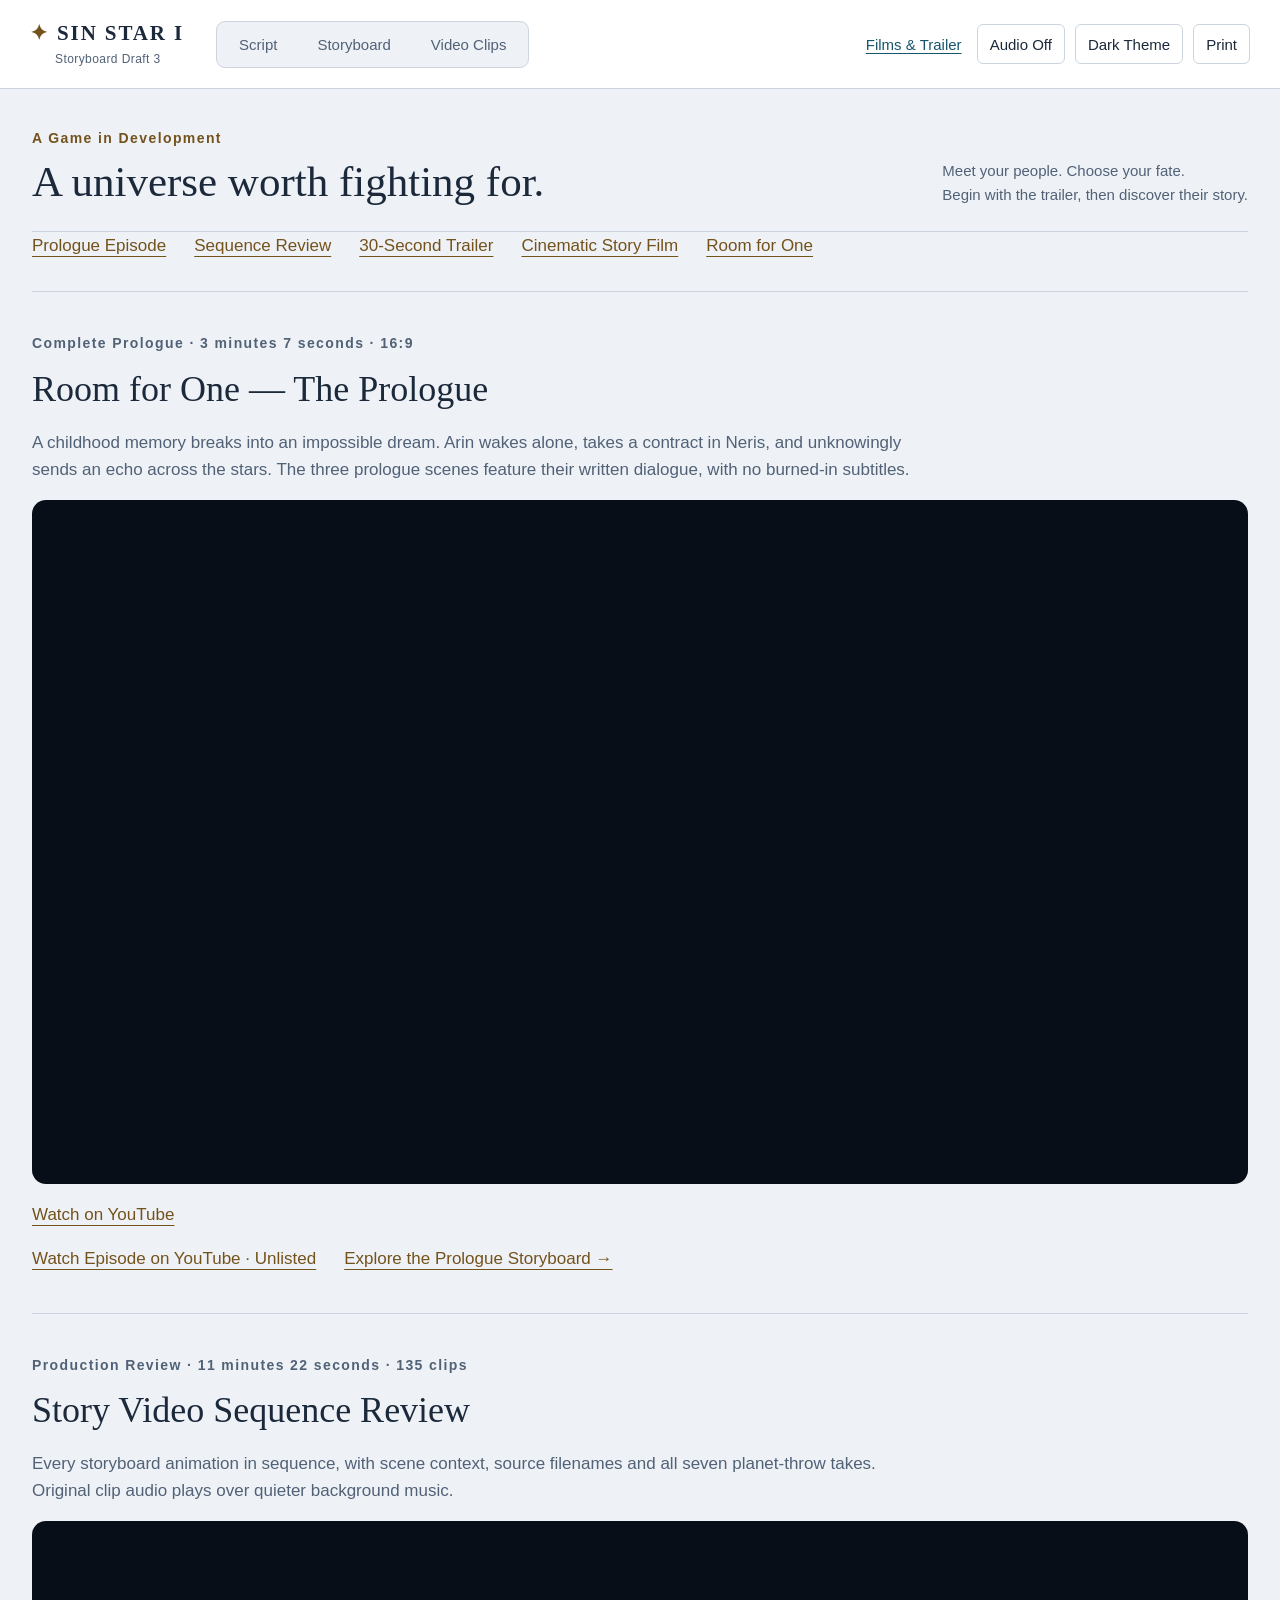
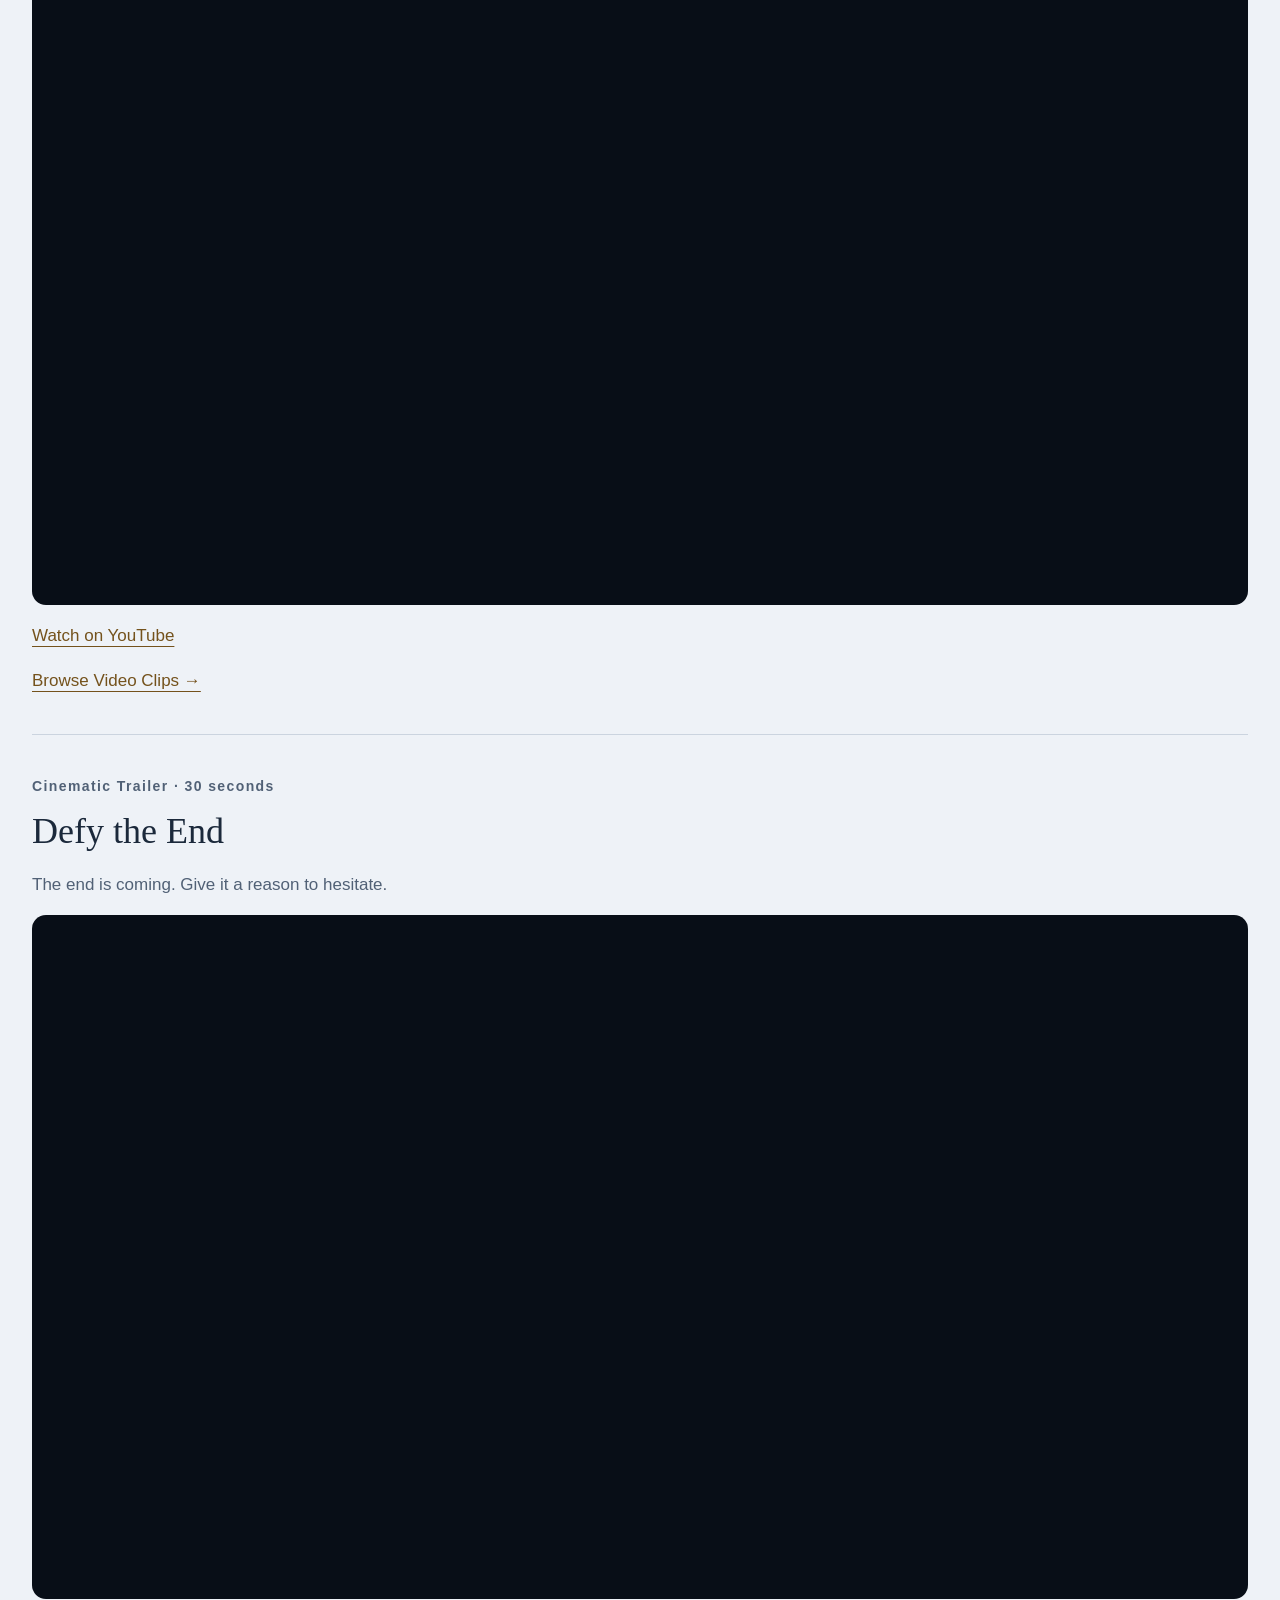
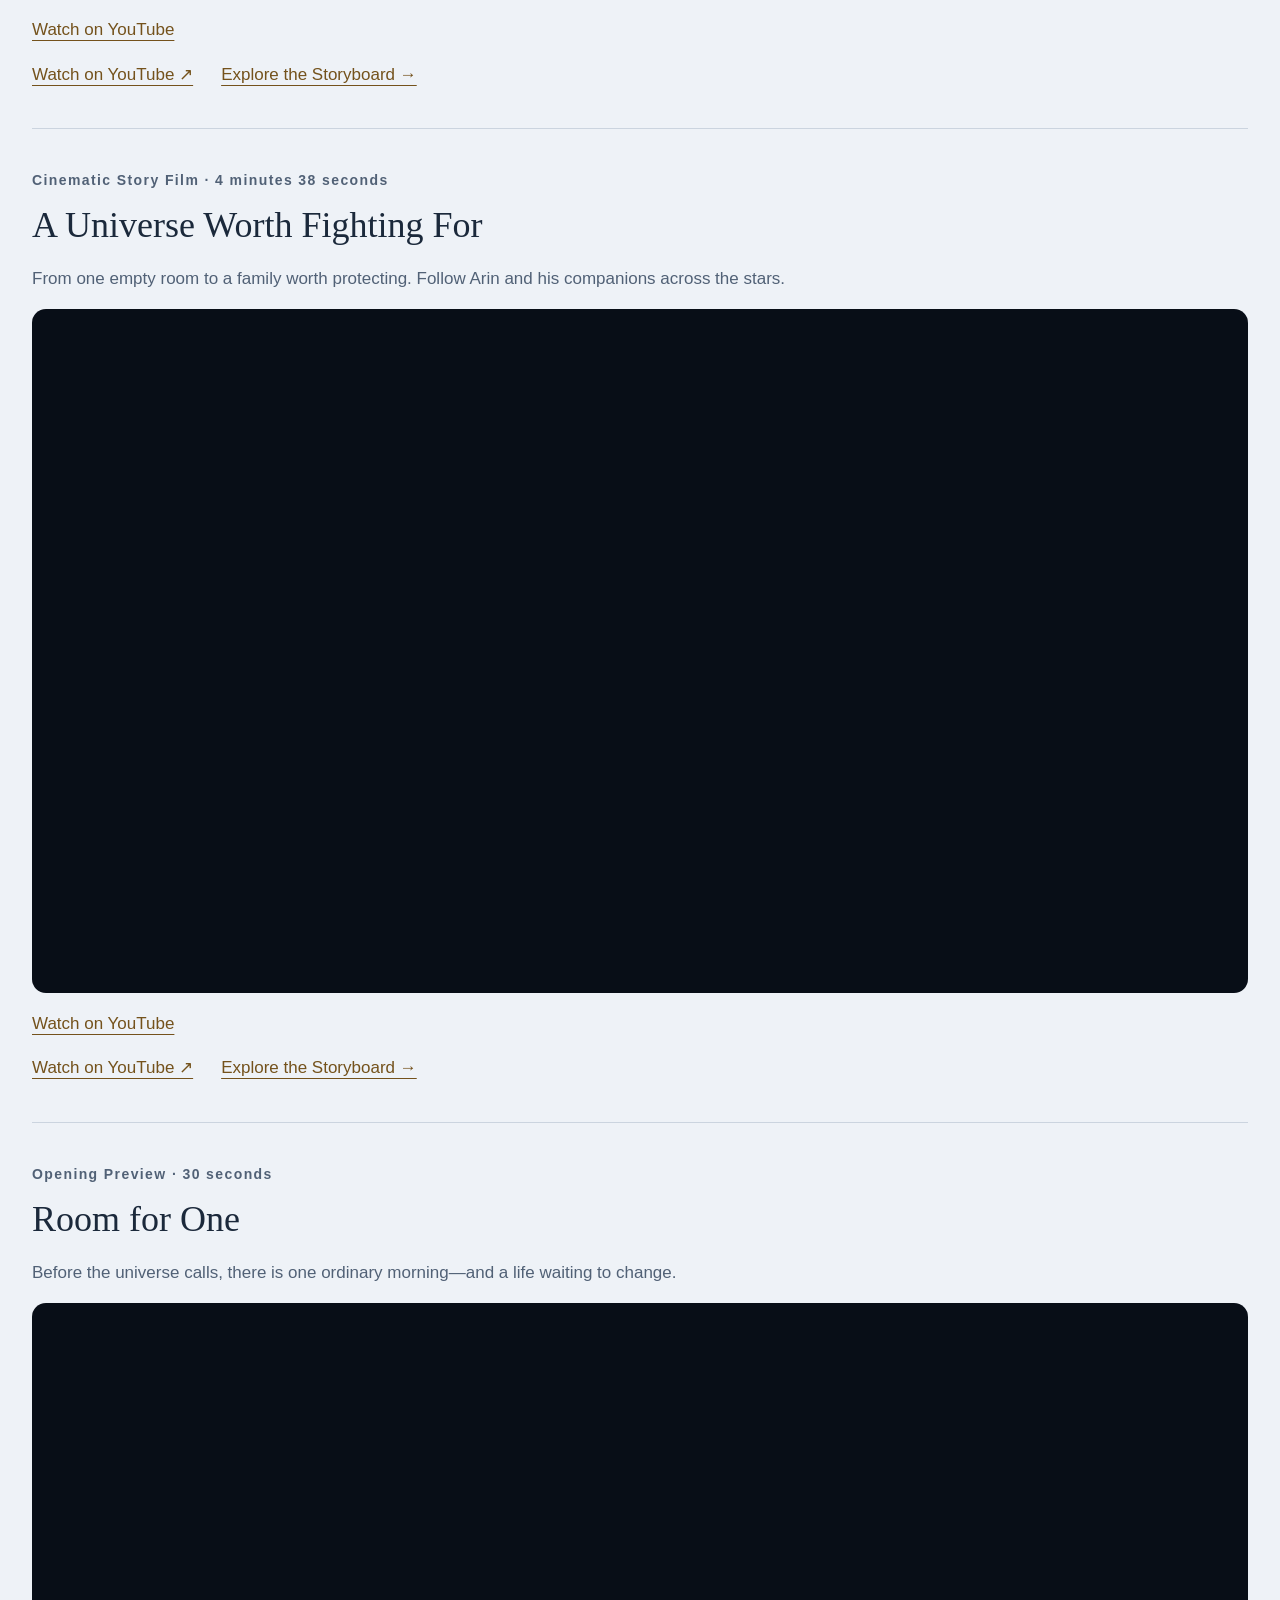
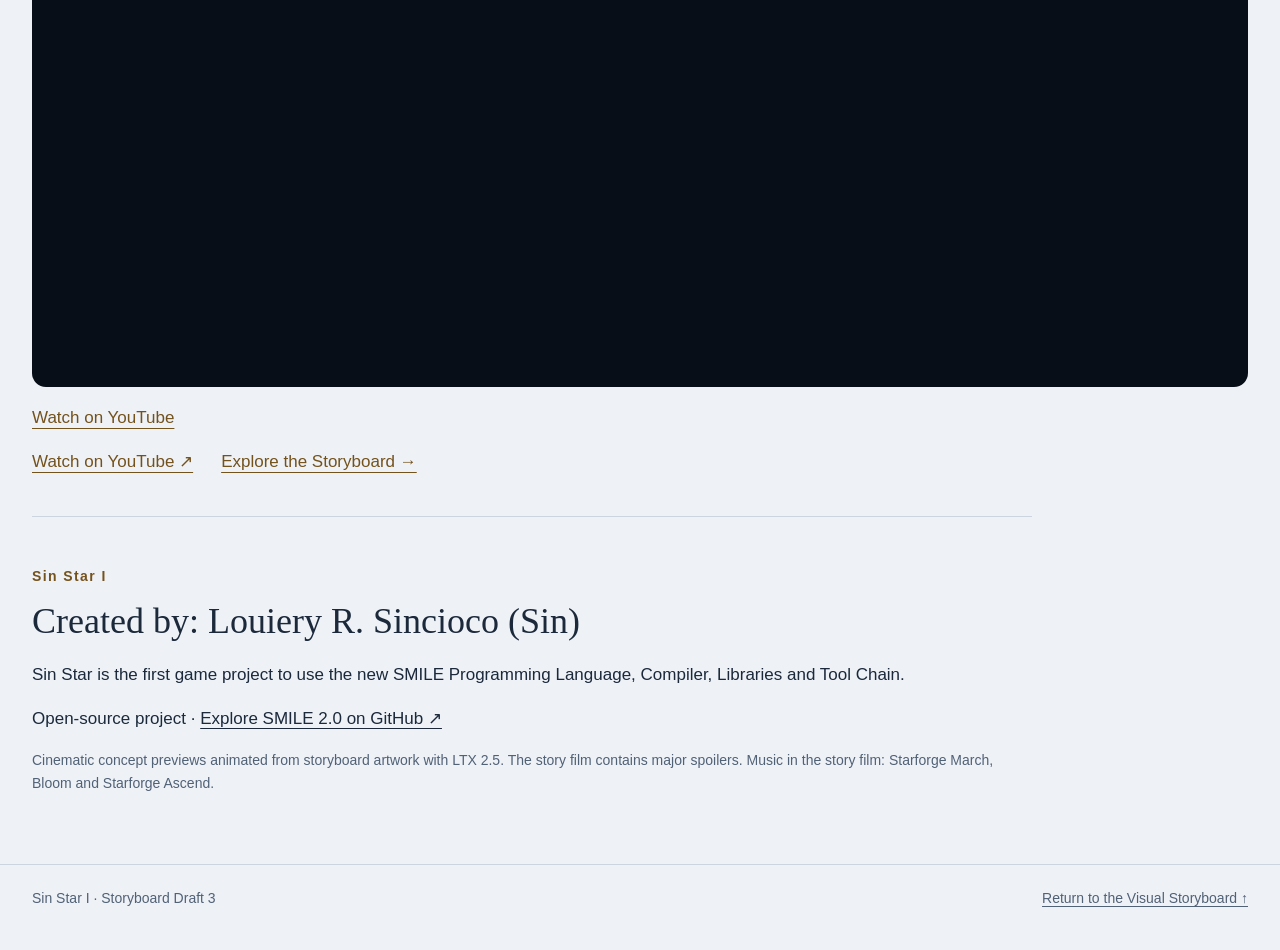
==== docs/movies.html @ 91fe5bca "Sin and Codex: Publish the illustrated story and YouTube clips Publish the authored storyboard and c" ====
<!doctype html>
<html lang="en" data-theme="dark"><head><meta charset="utf-8"><meta name="viewport" content="width=device-width,initial-scale=1">
<meta name="theme-color" content="#0c1422"><meta name="description" content="Sin Star I cinematic story film, trailer and Room for One preview.">
<title>Sin Star I · Films &amp; Trailer</title><link rel="icon" href="asset/star.svg">
<link rel="stylesheet" href="asset/storyboard.css?v=7a3bbdcacb"><script src="asset/site-theme.js?v=cf83103d5b"></script><link rel="stylesheet" href="asset/site-shell.css?v=9b3733017d"><link rel="canonical" href="https://sincioco.github.io/SinStar_Storyboard/movies.html"><meta name="referrer" content="strict-origin-when-cross-origin"><link rel="stylesheet" href="asset/public-pages.css?v=041f214850"></head>
<body id="top" class="movie-page" data-view="films"><a class="skip" href="#movies">Skip to the movies</a>
<header class="site-header"><div class="site-header-inner"><a class="site-brand" href="index.html"><span aria-hidden="true">✦</span> SIN STAR I<small>Storyboard Draft 3</small></a><nav class="view-tabs" aria-label="Story views"><a data-view="script" href="Sin-Star-I-Game-Script-v0.2.html">Script</a><a data-view="storyboard" href="index.html">Storyboard</a><a data-view="clips" href="review.html">Video Clips</a></nav><div class="site-tools"><a href="movies.html">Films &amp; Trailer</a><button id="site-audio-toggle" type="button" aria-pressed="false" hidden>Audio Off</button><button id="site-theme-toggle" type="button" aria-pressed="false" hidden>Dark Theme</button><button id="site-print" type="button" hidden>Print</button></div></div></header>
<main id="movies"><div class="intro"><div><p class="eyebrow">A Game in Development</p><h1>A universe worth fighting for.</h1></div>
<p>Meet your people. Choose your fate.<br>Begin with the trailer, then discover their story.</p></div>
<nav class="movie-jumps" aria-label="Choose a movie"><a href="#prologue-episode">Prologue Episode</a><a href="#sequence-review">Sequence Review</a><a href="#trailer">30-Second Trailer</a><a href="#film">Cinematic Story Film</a><a href="#room-for-one">Room for One</a></nav>
<section class="movie" id="prologue-episode" aria-labelledby="prologue-episode-title">
<div class="movie-heading"><p class="eyebrow">Complete Prologue · 3 minutes 7 seconds · 16:9</p>
<h2 id="prologue-episode-title">Room for One — The Prologue</h2><p>A childhood memory breaks into an impossible dream. Arin wakes alone, takes a contract in Neris, and unknowingly sends an echo across the stars. The three prologue scenes feature their written dialogue, with no burned-in subtitles.</p></div>
<iframe src="https://www.youtube-nocookie.com/embed/1IGh0JRry4U?playsinline=1&amp;rel=0" title="Room for One — Complete Prologue Episode" loading="lazy" allow="autoplay; encrypted-media; picture-in-picture; fullscreen" allowfullscreen referrerpolicy="strict-origin-when-cross-origin"></iframe><p class="movie-links"><a href="https://youtu.be/1IGh0JRry4U" target="_blank" rel="noopener">Watch on YouTube</a></p>
<div class="movie-links"><a href="https://youtu.be/1IGh0JRry4U" target="_blank" rel="noopener">Watch Episode on YouTube · Unlisted</a><a href="index.html#c00-s01">Explore the Prologue Storyboard →</a></div></section>
<section class="movie" id="sequence-review" aria-labelledby="sequence-review-title">
<div class="movie-heading"><p class="eyebrow">Production Review · 11 minutes 22 seconds · 135 clips</p>
<h2 id="sequence-review-title">Story Video Sequence Review</h2><p>Every storyboard animation in sequence, with scene context, source filenames and all seven planet-throw takes. Original clip audio plays over quieter background music.</p></div>
<iframe src="https://www.youtube-nocookie.com/embed/OkQiFzdy1kk?playsinline=1&amp;rel=0" title="Story Video Sequence Review" loading="lazy" allow="autoplay; encrypted-media; picture-in-picture; fullscreen" allowfullscreen referrerpolicy="strict-origin-when-cross-origin"></iframe><p class="movie-links"><a href="https://youtu.be/OkQiFzdy1kk" target="_blank" rel="noopener">Watch on YouTube</a></p>
<div class="movie-links"><a href="review.html">Browse Video Clips →</a></div>
</section>
<section class="movie" id="trailer" aria-labelledby="trailer-title">
<div class="movie-heading"><p class="eyebrow">Cinematic Trailer · 30 seconds</p>
<h2 id="trailer-title">Defy the End</h2><p>The end is coming. Give it a reason to hesitate.</p></div>
<iframe src="https://www.youtube-nocookie.com/embed/KSLICX-pJS0?playsinline=1&amp;rel=0" title="Defy the End" loading="lazy" allow="autoplay; encrypted-media; picture-in-picture; fullscreen" allowfullscreen referrerpolicy="strict-origin-when-cross-origin"></iframe><p class="movie-links"><a href="https://youtu.be/KSLICX-pJS0" target="_blank" rel="noopener">Watch on YouTube</a></p>
<div class="movie-links"><a href="https://youtu.be/KSLICX-pJS0" target="_blank" rel="noopener">Watch on YouTube ↗</a><a href="index.html#c09-s01">Explore the Storyboard →</a></div></section><section class="movie" id="film" aria-labelledby="film-title">
<div class="movie-heading"><p class="eyebrow">Cinematic Story Film · 4 minutes 38 seconds</p>
<h2 id="film-title">A Universe Worth Fighting For</h2><p>From one empty room to a family worth protecting. Follow Arin and his companions across the stars.</p></div>
<iframe src="https://www.youtube-nocookie.com/embed/QiwCNI7RVLc?playsinline=1&amp;rel=0" title="A Universe Worth Fighting For" loading="lazy" allow="autoplay; encrypted-media; picture-in-picture; fullscreen" allowfullscreen referrerpolicy="strict-origin-when-cross-origin"></iframe><p class="movie-links"><a href="https://youtu.be/QiwCNI7RVLc" target="_blank" rel="noopener">Watch on YouTube</a></p>
<div class="movie-links"><a href="https://youtu.be/QiwCNI7RVLc" target="_blank" rel="noopener">Watch on YouTube ↗</a><a href="index.html#c00-s01">Explore the Storyboard →</a></div></section><section class="movie" id="room-for-one" aria-labelledby="room-for-one-title">
<div class="movie-heading"><p class="eyebrow">Opening Preview · 30 seconds</p>
<h2 id="room-for-one-title">Room for One</h2><p>Before the universe calls, there is one ordinary morning—and a life waiting to change.</p></div>
<iframe src="https://www.youtube-nocookie.com/embed/iXHhrFC2W3o?playsinline=1&amp;rel=0" title="Room for One" loading="lazy" allow="autoplay; encrypted-media; picture-in-picture; fullscreen" allowfullscreen referrerpolicy="strict-origin-when-cross-origin"></iframe><p class="movie-links"><a href="https://youtu.be/iXHhrFC2W3o" target="_blank" rel="noopener">Watch on YouTube</a></p>
<div class="movie-links"><a href="https://youtu.be/iXHhrFC2W3o" target="_blank" rel="noopener">Watch on YouTube ↗</a><a href="index.html#c00-s01">Explore the Storyboard →</a></div></section>
<section class="movie-credits" id="credits"><p class="eyebrow">Sin Star I</p><h2>Created by: Louiery R. Sincioco (Sin)</h2>
<p>Sin Star is the first game project to use the new SMILE Programming Language, Compiler, Libraries and Tool Chain.</p>
<p>Open-source project · <a href="https://github.com/sincioco/smile-2.0" target="_blank" rel="noopener">Explore SMILE 2.0 on GitHub ↗</a></p>
<p class="movie-note">Cinematic concept previews animated from storyboard artwork with LTX 2.5. The story film contains major spoilers. Music in the story film: Starforge March, Bloom and Starforge Ascend.</p>
</section></main><footer><p>Sin Star I · Storyboard Draft 3</p><a href="index.html">Return to the Visual Storyboard ↑</a></footer><script src="asset/site-shell.js?v=66c288a27f"></script><script src="asset/media-preferences.js?v=597ec3668f"></script></body></html>
---- docs/asset/storyboard.css ----
:root { color-scheme: dark; --ink: #eeeae3; --muted: #acb6c4; --gold: #d6b873; --bg: #0c1422; --line: #334052; }
* { box-sizing: border-box; }
html { scroll-padding-top: 100px; }
body { margin: 0; background: var(--bg); color: var(--ink); font: 17px/1.6 "Segoe UI", Arial, sans-serif; }
a { color: inherit; text-underline-offset: .22em; }
a:hover { color: var(--gold); }
a:focus-visible, summary:focus-visible { outline: 3px solid var(--gold); outline-offset: 5px; }
.skip { position: fixed; top: -100px; left: 1rem; background: #fff; color: #102036; z-index: 10; padding: .6rem; }
.skip:focus { top: 1rem; }
.bar { position: sticky; top: 0; z-index: 4; background: #0c1422f5; border-bottom: 1px solid var(--line); }
.bar-inner { max-width: 1440px; margin: auto; padding: 14px 32px; display: flex; align-items: center; justify-content: space-between; gap: 24px; }
.brand { font: 600 21px/1.3 Georgia, serif; letter-spacing: .12em; text-decoration: none; white-space: nowrap; }
.brand span { color: var(--gold); margin-right: 8px; }
.navigation { display: flex; gap: 28px; align-items: center; font-size: 15px; }
.chapters { position: relative; }
summary { cursor: pointer; }
.chapters summary { padding: 4px 0; }
.chapter-menu { position: absolute; right: 0; top: 42px; width: min(400px, 88vw); max-height: 74vh; overflow: auto; padding: 12px; margin: 0; list-style: none; background: #152135; border: 1px solid #59647a; box-shadow: 0 18px 40px #0008; }
.chapter-menu a { display: grid; grid-template-columns: 28px 1fr; gap: 12px; padding: 9px 12px; text-decoration: none; }
.chapter-menu a:hover { background: #26344a; }
.chapter-menu span { color: var(--gold); }
.chapter-menu .menu-note { color: var(--muted); padding: 14px 12px 3px; font-size: 14px; }
main, footer { max-width: 1440px; margin: auto; padding: 0 32px; }
.intro { display: flex; justify-content: space-between; align-items: end; gap: 32px; padding: 38px 0 24px; border-bottom: 1px solid var(--line); }
.eyebrow { color: var(--gold); letter-spacing: .1em; font-size: 14px; font-weight: 600; margin: 0 0 8px; }
h1 { font: 400 clamp(28px, 4vw, 43px)/1.16 Georgia, serif; margin: 0; }
.intro p:last-child { color: var(--muted); font-size: 15px; max-width: 440px; margin: 0; }
.board { padding: 42px 0 26px; border-bottom: 1px solid var(--line); }
.board-head { display: flex; gap: 22px; align-items: start; margin-bottom: 24px; }
.board-number { color: var(--gold); font: 400 42px/1 Georgia, serif; min-width: 54px; margin-top: 5px; }
h2 { font: 400 clamp(27px, 3vw, 37px)/1.2 Georgia, serif; margin: 0 0 10px; }
.place { color: var(--muted); font-size: 16px; margin: 0; }
.panels { display: grid; grid-template-columns: repeat(2, minmax(0, 1fr)); gap: 26px; }
figure { margin: 0; min-width: 0; background: #f0ece4; color: #19273a; }
.picture { display: block; background: #1f2e45; }
.picture img { display: block; width: 100%; height: auto; }
figcaption { padding: 23px 28px 25px; }
.scene-label { display: flex; flex-wrap: wrap; gap: 6px 16px; color: #5c5141; font-size: 14px; font-weight: 600; margin: 0 0 13px; letter-spacing: .03em; }
.scene-label a:hover { color: #765615; }
.caption { margin: 0 0 18px; font: italic 19px/1.5 Georgia, serif; }
.dialogue { margin: 0; }
.dialogue p { margin: 7px 0 0; }
.dialogue strong { color: #5c421c; font-size: 15px; font-weight: 700; margin-right: .45em; }
.board-foot { margin-top: 22px; display: flex; justify-content: space-between; align-items: start; gap: 28px; font-size: 15px; }
.notes { flex: 1; }
.notes summary { color: var(--muted); }
.notes dl { margin: 16px 0; max-width: 1000px; display: grid; grid-template-columns: 95px 1fr; gap: 9px 20px; }
dt { font-weight: 600; color: var(--gold); }
dd { margin: 0; }
.next { white-space: nowrap; color: var(--gold); }
.appendix { padding: 40px 0; }
.appendix > summary { font: 400 27px/1.3 Georgia, serif; }
.appendix h3 { font: 400 24px/1.4 Georgia, serif; margin: 32px 0 12px; }
.appendix p, .appendix li { max-width: 1050px; }
.appendix li { margin-bottom: 10px; }
.table-wrap { overflow-x: auto; }
table { width: 100%; border-collapse: collapse; font-size: 16px; }
th, td { border-bottom: 1px solid var(--line); text-align: left; padding: 14px 16px; vertical-align: top; }
th { color: var(--gold); }
td:first-child { white-space: nowrap; color: var(--gold); }
footer { padding-top: 22px; padding-bottom: 40px; display: flex; gap: 20px; justify-content: space-between; border-top: 1px solid var(--line); color: var(--muted); font-size: 14px; }
footer p { margin: 0; }
.story-layout { display: grid; grid-template-columns: 270px minmax(0, 1fr); gap: 34px; max-width: 1680px; padding: 0 32px; margin: auto; }
.story-layout main { min-width: 0; padding: 0; }
.story-contents { position: sticky; top: 90px; align-self: start; max-height: calc(100vh - 112px); overflow-y: auto; margin-top: 34px; font-size: 14px; scrollbar-width: thin; }
.contents-shell > summary { font-weight: 600; color: var(--gold); padding-bottom: 18px; }
.story-contents nav > details { border-top: 1px solid var(--line); padding: 12px 0; }
.story-contents summary a { text-decoration: none; font-weight: 600; }
.story-contents ul { padding-left: 20px; margin: 12px 0 0; list-style: none; }
.story-contents li { margin: 0 0 9px; }
.story-contents li a { text-decoration: none; color: var(--muted); display: block; }
.story-contents li a:hover { color: var(--gold); }
.scene { margin: 0 0 36px; scroll-margin-top: 20px; }
.scene h3 { margin: 22px 0 18px; font: 400 22px/1.5 Georgia, serif; }
.scene h3 a { text-decoration: none; }
.navigation { flex-wrap: wrap; }
.movie-page main { max-width: 1320px; margin: auto; }
.movie-jumps, .movie-links { display: flex; flex-wrap: wrap; gap: 14px 28px; }
.movie-jumps { padding-bottom: 32px; }
.movie-jumps a, .movie-links a { color: var(--gold); text-underline-offset: 5px; }
.movie { padding: 40px 0; border-top: 1px solid var(--line); scroll-margin-top: 110px; }
.movie-heading { max-width: 900px; }
.movie h2, .movie-credits h2 { font: 400 clamp(25px,3vw,36px)/1.25 Georgia,serif; margin: 12px 0; }
.movie-heading p { color: var(--muted); }
.movie video { display: block; width: 100%; aspect-ratio: 16 / 9; background: #080e1a; object-fit: contain; margin: 24px 0 20px; }
.movie-credits { border-top: 1px solid var(--line); padding: 48px 0 56px; max-width: 1000px; }
.movie-note { font-size: 14px; color: var(--muted); }
.panels > span { position: absolute; }
@media (max-width: 1180px) { .panels { grid-template-columns: minmax(0, 1fr); } }
@media (max-width: 900px) {
  .story-layout { display: block; padding: 0 20px; }
  .story-contents { position: static; max-height: none; margin: 22px 0 0; }
  .story-contents nav { max-height: 55vh; overflow-y: auto; }
}
@media (min-width: 1700px) { body { font-size: 18px; } }
@media (max-width: 760px) {
  html { scroll-padding-top: 90px; }
  .bar-inner { padding: 15px 18px; gap: 12px; }
  .brand { font-size: 17px; letter-spacing: .06em; }
  .navigation { gap: 16px; font-size: 14px; }
  .brand span { display: none; }
  main, footer { padding-left: 18px; padding-right: 18px; }
  .intro { display: block; padding-top: 28px; }
  .intro p:last-child { margin-top: 16px; }
  .board { padding-top: 30px; }
  .board-head { gap: 12px; margin-bottom: 20px; }
  .board-number { font-size: 34px; min-width: 41px; }
  .panels { grid-template-columns: minmax(0, 1fr); gap: 22px; }
  figcaption { padding: 20px 21px 22px; }
  .caption { font-size: 19px; }
  .board-foot { gap: 14px; }
  .notes dl { display: block; }
  .notes dd { margin-bottom: 14px; }
  footer { display: block; }
  footer p { margin-bottom: 14px; }
}
@media print {
  body { background: white; color: black; font-size: 12pt; }
  .bar, .skip, .board-foot, .appendix, footer, .story-contents { display: none; }
  .story-layout { display: block; padding: 0; }
  main { padding: 0; }
  .board { break-before: page; border: 0; }
  figure { break-inside: avoid; border: 1px solid #ccc; }
  .panels { gap: 15px; }
  .eyebrow, .place, .board-number { color: #4e4433; }
  .caption { font-size: 14pt; }
}
---- docs/asset/site-shell.css ----
:root, :root[data-theme="dark"] {
  color-scheme: dark;
  --page:#0c1422; --paper:#142033; --text:#eeeae3; --muted:#b3bece;
  --border:#35455e; --soft:#1b2a40; --accent:#94d9e5; --accent-soft:#20394a;
  --gold:#e2c587; --note:#2b2a28; --note-border:#80704e; --shadow:none;
  --bg:var(--page); --ink:var(--text); --line:var(--border);
}
:root[data-theme="light"] {
  color-scheme: light;
  --page:#eef2f7; --paper:#fff; --text:#1b293b; --muted:#516176;
  --border:#cbd4df; --soft:#e9eff6; --accent:#16566d; --accent-soft:#dfedf2;
  --gold:#74521c; --note:#fbf5e9; --note-border:#c9af7b; --shadow:0 10px 35px #182f3a08;
  --bg:var(--page); --ink:var(--text); --line:var(--border);
}
html { --site-header-height:88px; scroll-padding-top:calc(var(--site-header-height) + 12px); }
body { background:var(--page); color:var(--text); }
.site-header { position:sticky; top:0; z-index:10; border-bottom:1px solid var(--border); background:var(--paper); }
.site-header-inner {
  max-width:1540px; min-height:88px; margin:auto; padding:16px 30px;
  display:flex; flex-wrap:wrap; align-items:center; gap:20px 32px;
  font:500 15px/1.4 "Segoe UI",sans-serif;
}
.site-brand { text-decoration:none; color:var(--text); font:600 21px/1.3 Georgia,serif; letter-spacing:.09em; white-space:nowrap; }
.site-brand > span { color:var(--gold); }
.site-brand small { display:block; margin:4px 0 0 25px; color:var(--muted); font:500 12px/1.4 "Segoe UI",sans-serif; letter-spacing:.035em; }
.view-tabs { display:flex; padding:4px; gap:4px; border:1px solid var(--border); border-radius:9px; background:var(--page); }
.view-tabs a { color:var(--muted); padding:8px 18px; border-radius:6px; text-decoration:none; }
.view-tabs a[aria-current="page"] { background:var(--soft); color:var(--text); font-weight:700; box-shadow:inset 0 -2px var(--gold); }
.site-tools { display:flex; flex-wrap:wrap; align-items:center; gap:10px; margin-left:auto; }
.site-tools a { color:var(--accent); padding:7px 5px; }
.site-tools button { min-height:40px; padding:7px 12px; border:1px solid var(--border); border-radius:6px; background:var(--paper); color:var(--text); font:inherit; cursor:pointer; }
.site-tools button:hover, .scene-index a:hover { background:var(--accent-soft); }
.site-header :focus-visible, .site-sidebar :focus-visible { outline:3px solid var(--gold); outline-offset:3px; }
.site-layout { max-width:1540px; margin:auto; padding:28px 30px 60px; display:grid; grid-template-columns:280px minmax(0,1fr); gap:32px; align-items:start; }
.site-layout > main { padding:0; margin:0; min-width:0; max-width:none; }
.site-sidebar { position:sticky; top:calc(var(--site-header-height) + 24px); min-width:0; color:var(--text); font:400 14px/1.5 "Segoe UI",sans-serif; }
.scene-index > summary { cursor:pointer; font-size:15px; font-weight:700; padding:0 0 14px; color:var(--gold); }
.scene-index-body { max-height:calc(100vh - var(--site-header-height) - 82px); overflow:auto; scrollbar-width:thin; padding:0 13px 12px 0; }
.scene-filter-tools label { display:block; font-size:14px; color:var(--muted); margin-bottom:6px; }
#scene-filter { width:100%; min-height:42px; padding:9px; border:1px solid var(--border); border-radius:6px; background:var(--paper); color:var(--text); font:inherit; }
#scene-filter-status { color:var(--muted); margin:6px 0; font-size:14px; }
.scene-nav-group { border-top:1px solid var(--border); padding:12px 0; }
.scene-nav-group > summary { cursor:pointer; font-weight:650; }
.scene-index a { color:var(--text); text-decoration:none; }
.scene-nav-group ul { list-style:none; margin:10px 0 0; padding:0 0 0 16px; }
.scene-nav-group li { margin:0 0 4px; }
.scene-nav-group li a { display:block; padding:6px 7px; border-radius:4px; color:var(--muted); }
.scene-nav-group a[aria-current="location"] { color:var(--text); background:var(--accent-soft); box-shadow:inset 3px 0 var(--gold); }
.reference-links { display:grid; gap:12px; padding-top:18px; border-top:1px solid var(--border); }
.reference-links a { color:var(--accent); }
body[data-view="storyboard"] figure { background:var(--paper); color:var(--text); }
body[data-view="storyboard"] .scene-label { color:var(--muted); }
body[data-view="storyboard"] .dialogue strong { color:var(--gold); }
body[data-view="storyboard"] .scene-label a:hover { color:var(--accent); }
body[data-view="storyboard"] .table-wrap { border-color:var(--border); }
body[data-view="storyboard"] th { color:var(--gold); }
body[data-view="script"] article { background:var(--paper); color:var(--text); }
body[data-view="script"] .script-art figcaption { padding:14px 18px; background:var(--soft); }
body[data-view="script"] .script-art figcaption p { margin:0 0 8px; }
body[data-view="script"] .script-art .scene-label { display:flex; flex-wrap:wrap; justify-content:space-between; gap:8px; font-size:13px; color:var(--muted); }
body[data-view="script"] .script-art .dialogue { display:block; font-size:15px; }
body[data-view="script"] .script-art .dialogue strong { color:var(--gold); }
.profile-portrait figcaption { color:var(--muted); }
.animation-guide { color:var(--muted); margin:20px 0; font-size:15px; }
.manuscript-intro > p.animation-guide { font-size:14px; padding:0; background:none; }
[hidden] { display:none !important; }
@media (max-width:1100px) {
  .site-header-inner { gap:14px 20px; }
  .site-layout { grid-template-columns:240px minmax(0,1fr); gap:22px; padding:24px 20px 45px; }
  .site-tools { gap:6px; }
  .site-tools a { font-size:14px; }
}
@media (max-width:860px) {
  html { --site-header-height:164px; }
  .site-header-inner { padding:12px 16px; gap:12px; }
  .site-brand { font-size:19px; margin-right:auto; }
  .view-tabs a { padding:8px 12px; }
  .site-tools { width:100%; margin:0; justify-content:flex-end; }
  .site-tools a { margin-right:auto; }
  .site-layout { display:block; padding:16px 12px 40px; }
  .site-sidebar { position:static; padding:14px 16px; margin:0 0 20px; background:var(--paper); border:1px solid var(--border); border-radius:8px; }
  .scene-index:not([open]) > summary { padding-bottom:0; }
  .scene-index-body { max-height:52vh; }
}
@media print {
  .site-header,.site-sidebar { display:none !important; }
  .site-layout { display:block; max-width:none; padding:0; }
  :root,:root[data-theme="dark"],:root[data-theme="light"] { color-scheme:light; --page:#fff; --paper:#fff; --text:#111; --muted:#444; --border:#ccc; --soft:#f7f7f7; --accent:#254754; --gold:#5c492e; }
}
---- docs/asset/public-pages.css ----
.movie iframe{display:block;width:100%;aspect-ratio:16/9;border:0;border-radius:14px;background:#080e17}
.clip-browser{max-width:1500px;margin:auto;padding:24px;display:grid;grid-template-columns:minmax(0,1.6fr) minmax(260px,1fr);gap:24px}
.clip-player{position:sticky;top:calc(var(--site-header-height,80px) + 20px);align-self:start}
.clip-player iframe,.clip-player>img{display:block;width:100%;aspect-ratio:16/9;object-fit:contain;border:0;border-radius:14px;background:#080e17}
.clip-picker label{display:block;font-weight:700;margin-bottom:8px}.clip-picker input{width:100%;box-sizing:border-box;padding:12px;border-radius:8px;border:1px solid #6483a0;background:transparent;color:inherit}
.clip-list{list-style:none;margin:16px 0;padding:0;display:grid;gap:8px}.clip-list button{width:100%;padding:12px;text-align:left;border:1px solid #6483a0;border-radius:8px;background:transparent;color:inherit;cursor:pointer;line-height:1.5}
.clip-list button[aria-current=true]{outline:2px solid #50c4d4;background:#24536533}.clip-list button:disabled{opacity:.6;cursor:default}.clip-list small{display:block;opacity:.8}.clip-links{display:flex;gap:20px;flex-wrap:wrap}.clip-links a{color:inherit;text-underline-offset:4px}
@media(max-width:760px){.clip-browser{grid-template-columns:1fr;padding:16px}.clip-player{position:static}.clip-list{max-height:55vh;overflow:auto}}
@media print{.clip-picker,.movie iframe{display:none}}
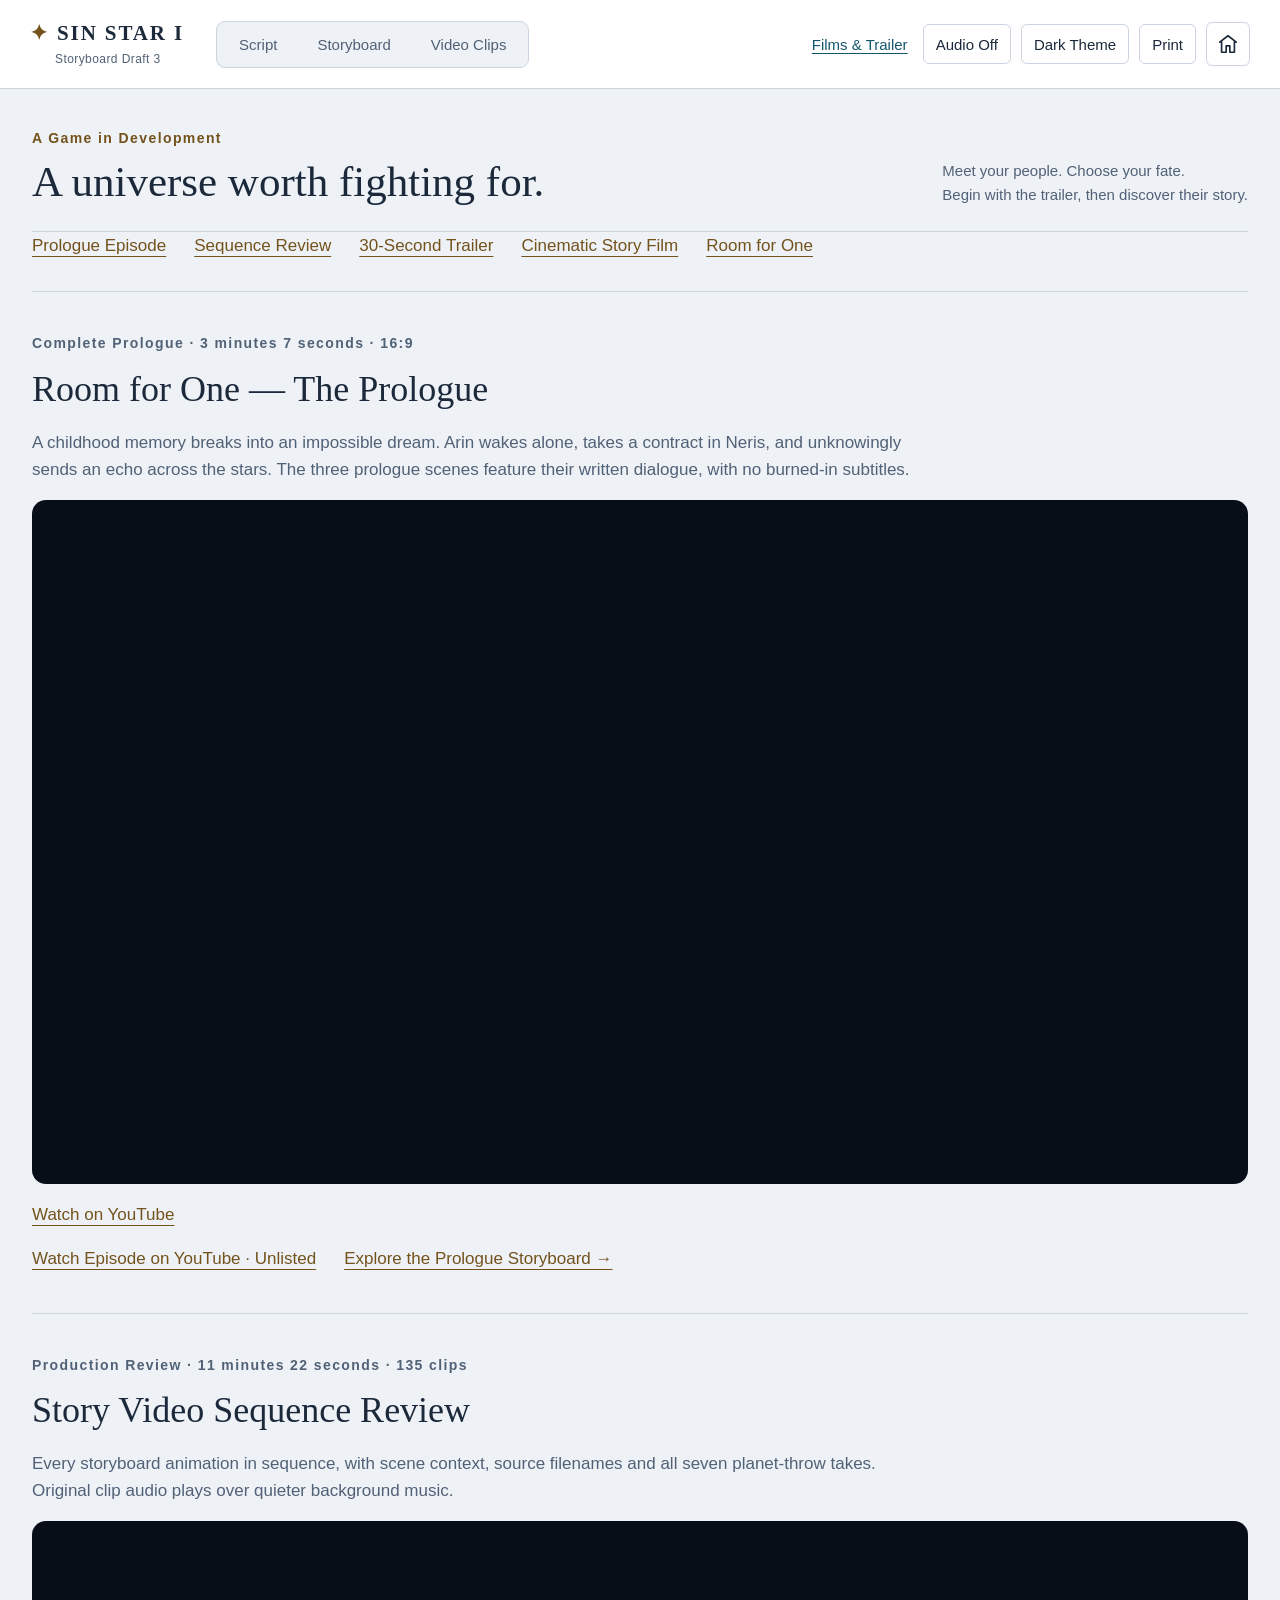
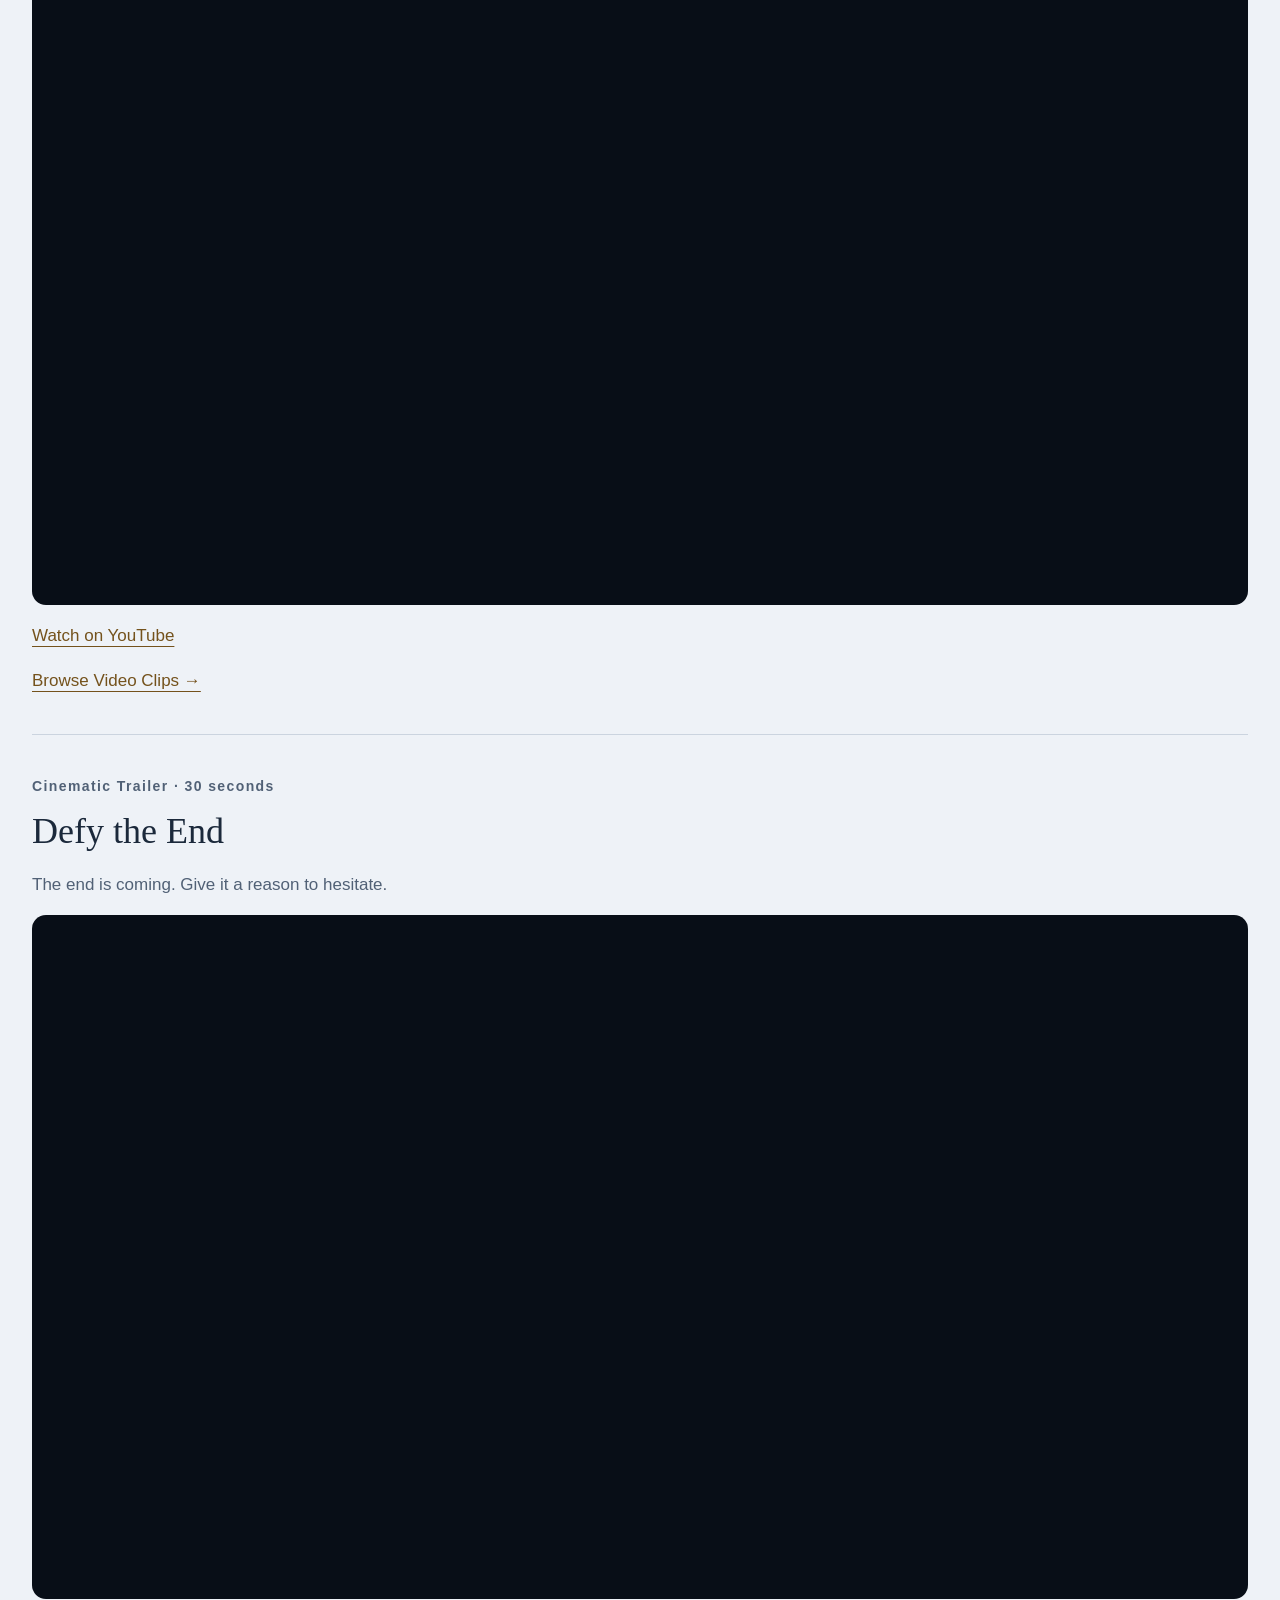
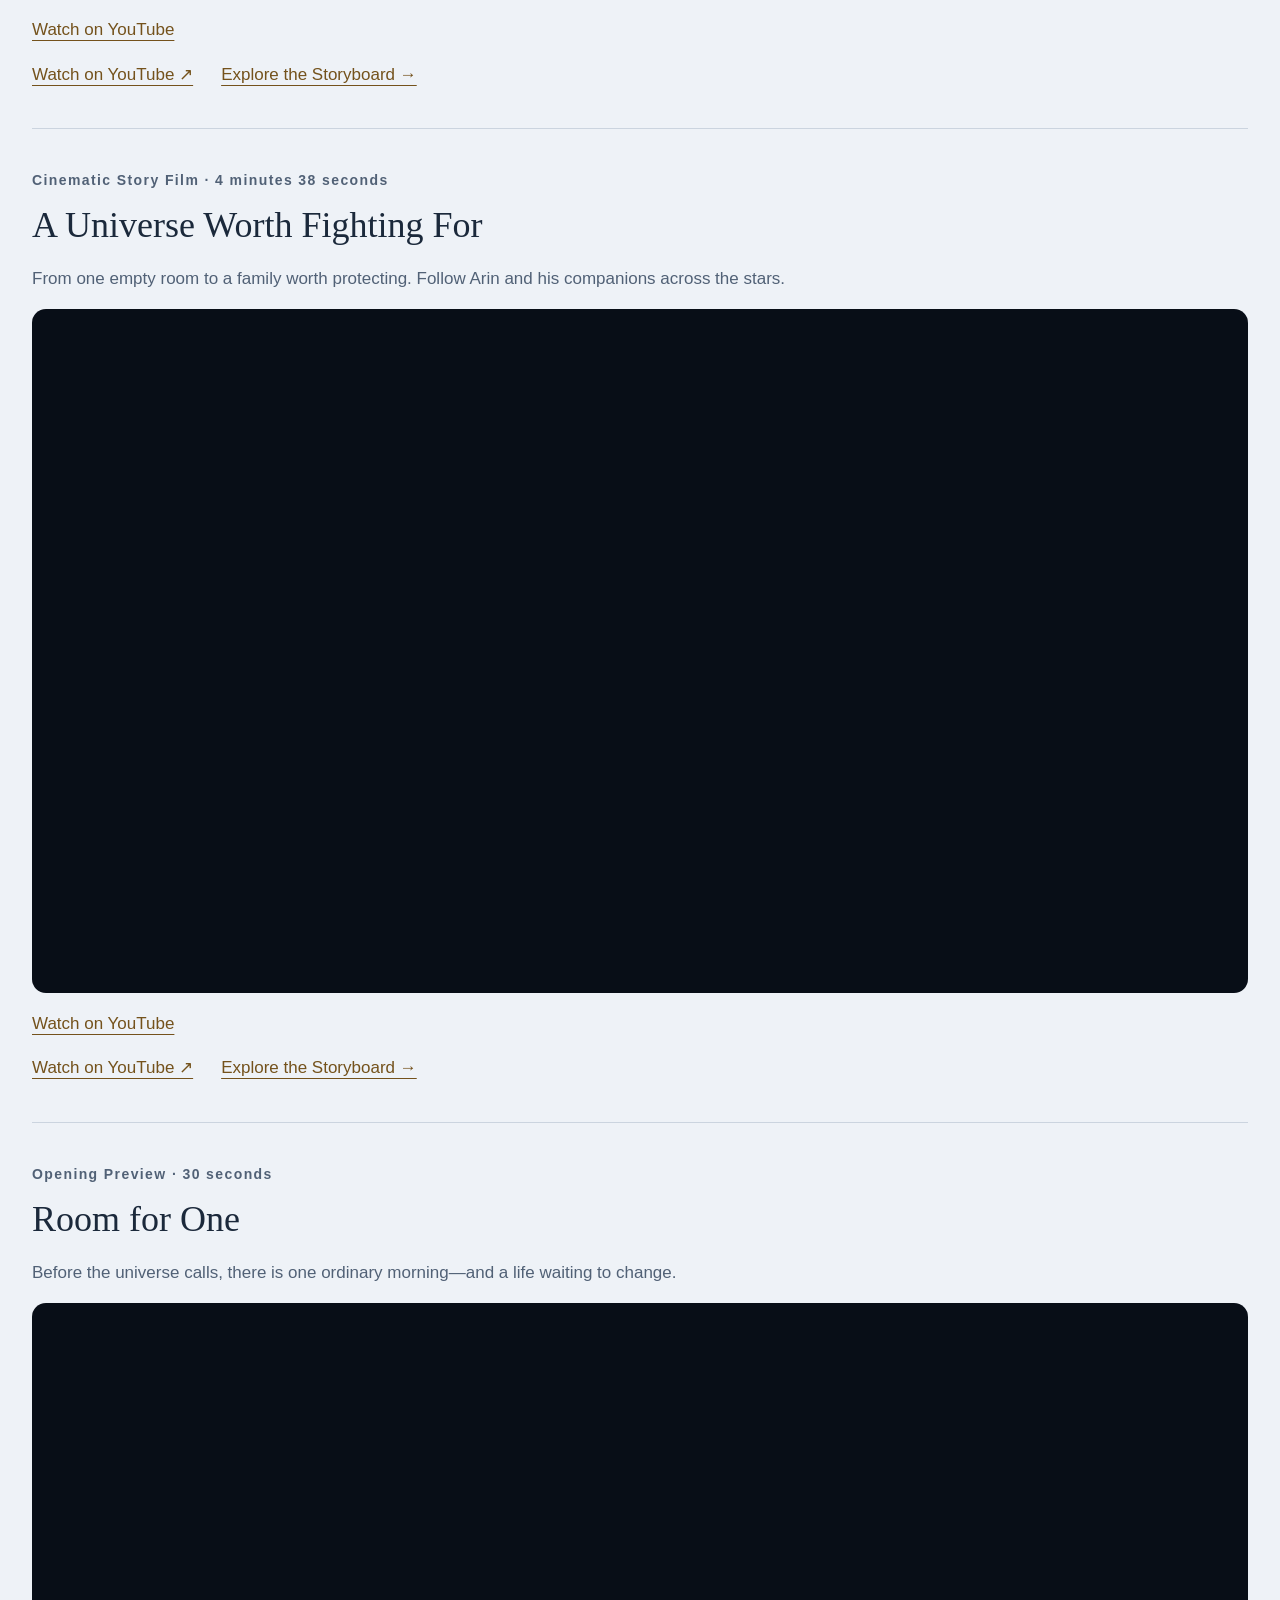
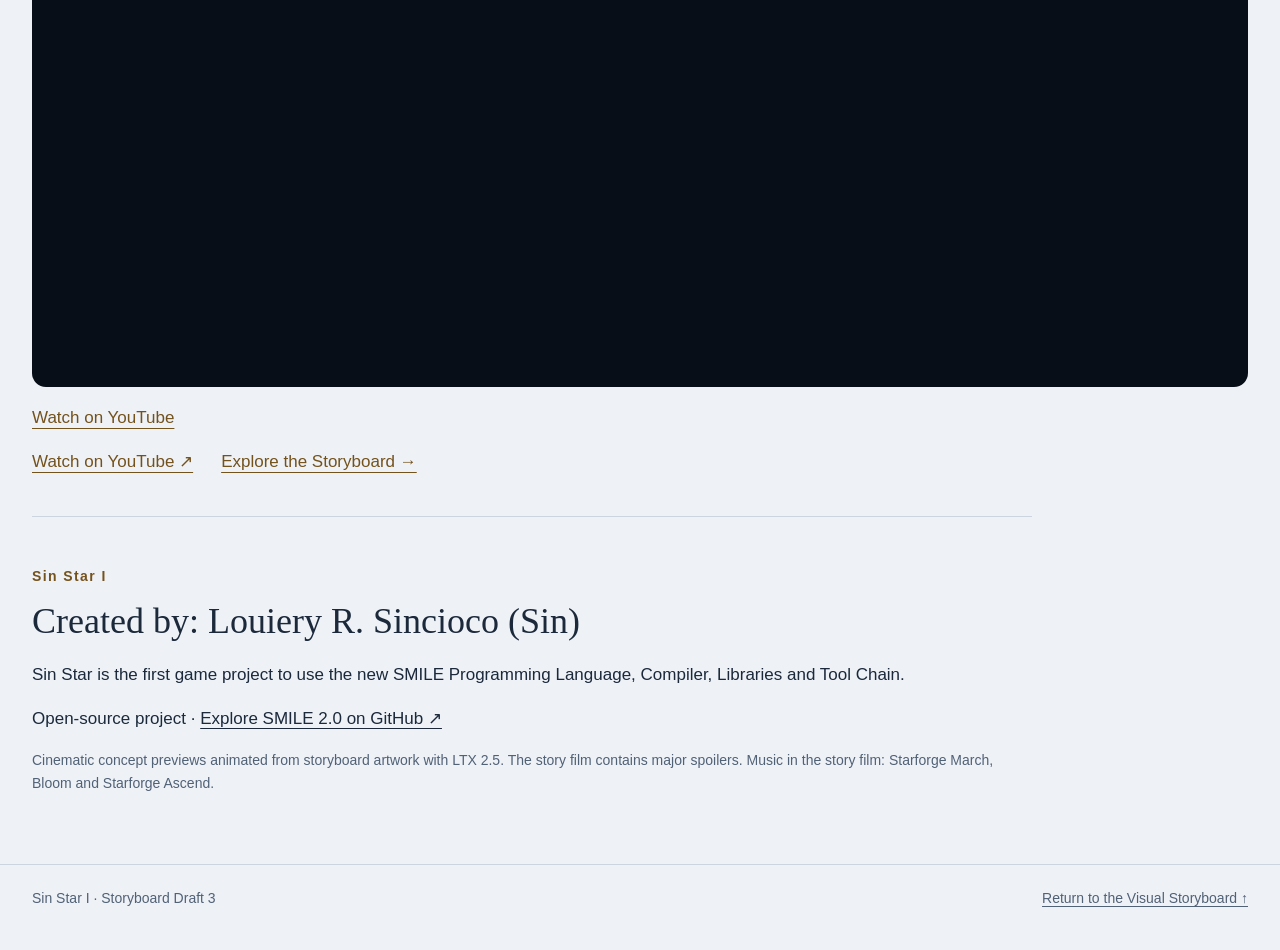
==== commit 7f302839: "Sin and Codex: Add Home to the shared storyboard navigation Add the same labelled Home icon as the r" ====
--- a/docs/movies.html
+++ b/docs/movies.html
@@ -2,9 +2,9 @@
 <html lang="en" data-theme="dark"><head><meta charset="utf-8"><meta name="viewport" content="width=device-width,initial-scale=1">
 <meta name="theme-color" content="#0c1422"><meta name="description" content="Sin Star I cinematic story film, trailer and Room for One preview.">
 <title>Sin Star I · Films &amp; Trailer</title><link rel="icon" href="asset/star.svg">
-<link rel="stylesheet" href="asset/storyboard.css?v=7a3bbdcacb"><script src="asset/site-theme.js?v=cf83103d5b"></script><link rel="stylesheet" href="asset/site-shell.css?v=9b3733017d"><link rel="canonical" href="https://sincioco.github.io/SinStar_Storyboard/movies.html"><meta name="referrer" content="strict-origin-when-cross-origin"><link rel="stylesheet" href="asset/public-pages.css?v=041f214850"></head>
+<link rel="stylesheet" href="asset/storyboard.css?v=7a3bbdcacb"><script src="asset/site-theme.js?v=cf83103d5b"></script><link rel="stylesheet" href="asset/site-shell.css?v=c6be402025"><link rel="canonical" href="https://sincioco.github.io/SinStar_Storyboard/movies.html"><meta name="referrer" content="strict-origin-when-cross-origin"><link rel="stylesheet" href="asset/public-pages.css?v=041f214850"></head>
 <body id="top" class="movie-page" data-view="films"><a class="skip" href="#movies">Skip to the movies</a>
-<header class="site-header"><div class="site-header-inner"><a class="site-brand" href="index.html"><span aria-hidden="true">✦</span> SIN STAR I<small>Storyboard Draft 3</small></a><nav class="view-tabs" aria-label="Story views"><a data-view="script" href="Sin-Star-I-Game-Script-v0.2.html">Script</a><a data-view="storyboard" href="index.html">Storyboard</a><a data-view="clips" href="review.html">Video Clips</a></nav><div class="site-tools"><a href="movies.html">Films &amp; Trailer</a><button id="site-audio-toggle" type="button" aria-pressed="false" hidden>Audio Off</button><button id="site-theme-toggle" type="button" aria-pressed="false" hidden>Dark Theme</button><button id="site-print" type="button" hidden>Print</button></div></div></header>
+<header class="site-header"><div class="site-header-inner"><a class="site-brand" href="index.html"><span aria-hidden="true">✦</span> SIN STAR I<small>Storyboard Draft 3</small></a><nav class="view-tabs" aria-label="Story views"><a data-view="script" href="Sin-Star-I-Game-Script-v0.2.html">Script</a><a data-view="storyboard" href="index.html">Storyboard</a><a data-view="clips" href="review.html">Video Clips</a></nav><div class="site-tools"><a href="movies.html">Films &amp; Trailer</a><button id="site-audio-toggle" type="button" aria-pressed="false" hidden>Audio Off</button><button id="site-theme-toggle" type="button" aria-pressed="false" hidden>Dark Theme</button><button id="site-print" type="button" hidden>Print</button><a id="storyboard-home" class="site-home" href="https://sincioco.com/" target="_top" aria-label="Home: Sincioco.com" title="Home: Sincioco.com"><svg viewBox="0 0 24 24" fill="none" stroke="currentColor" stroke-width="1.8" stroke-linecap="round" stroke-linejoin="round" aria-hidden="true" focusable="false"><path d="m3 10 9-7 9 7M5 9v12h5v-7h4v7h5V9"/></svg></a></div></div></header>
 <main id="movies"><div class="intro"><div><p class="eyebrow">A Game in Development</p><h1>A universe worth fighting for.</h1></div>
 <p>Meet your people. Choose your fate.<br>Begin with the trailer, then discover their story.</p></div>
 <nav class="movie-jumps" aria-label="Choose a movie"><a href="#prologue-episode">Prologue Episode</a><a href="#sequence-review">Sequence Review</a><a href="#trailer">30-Second Trailer</a><a href="#film">Cinematic Story Film</a><a href="#room-for-one">Room for One</a></nav>
--- a/docs/asset/site-shell.css
+++ b/docs/asset/site-shell.css
@@ -87,3 +87,6 @@
   .site-layout { display:block; max-width:none; padding:0; }
   :root,:root[data-theme="dark"],:root[data-theme="light"] { color-scheme:light; --page:#fff; --paper:#fff; --text:#111; --muted:#444; --border:#ccc; --soft:#f7f7f7; --accent:#254754; --gold:#5c492e; }
 }
+.site-tools .site-home { display:inline-flex; align-items:center; justify-content:center; flex:0 0 44px; width:44px; min-width:44px; height:44px; min-height:44px; margin:0 0 0 auto; padding:0; border:1px solid var(--border); border-radius:6px; background:var(--paper); color:var(--text); text-decoration:none; }
+.site-tools .site-home:hover { background:var(--accent-soft); }
+.site-home svg { width:22px; height:22px; pointer-events:none; }
